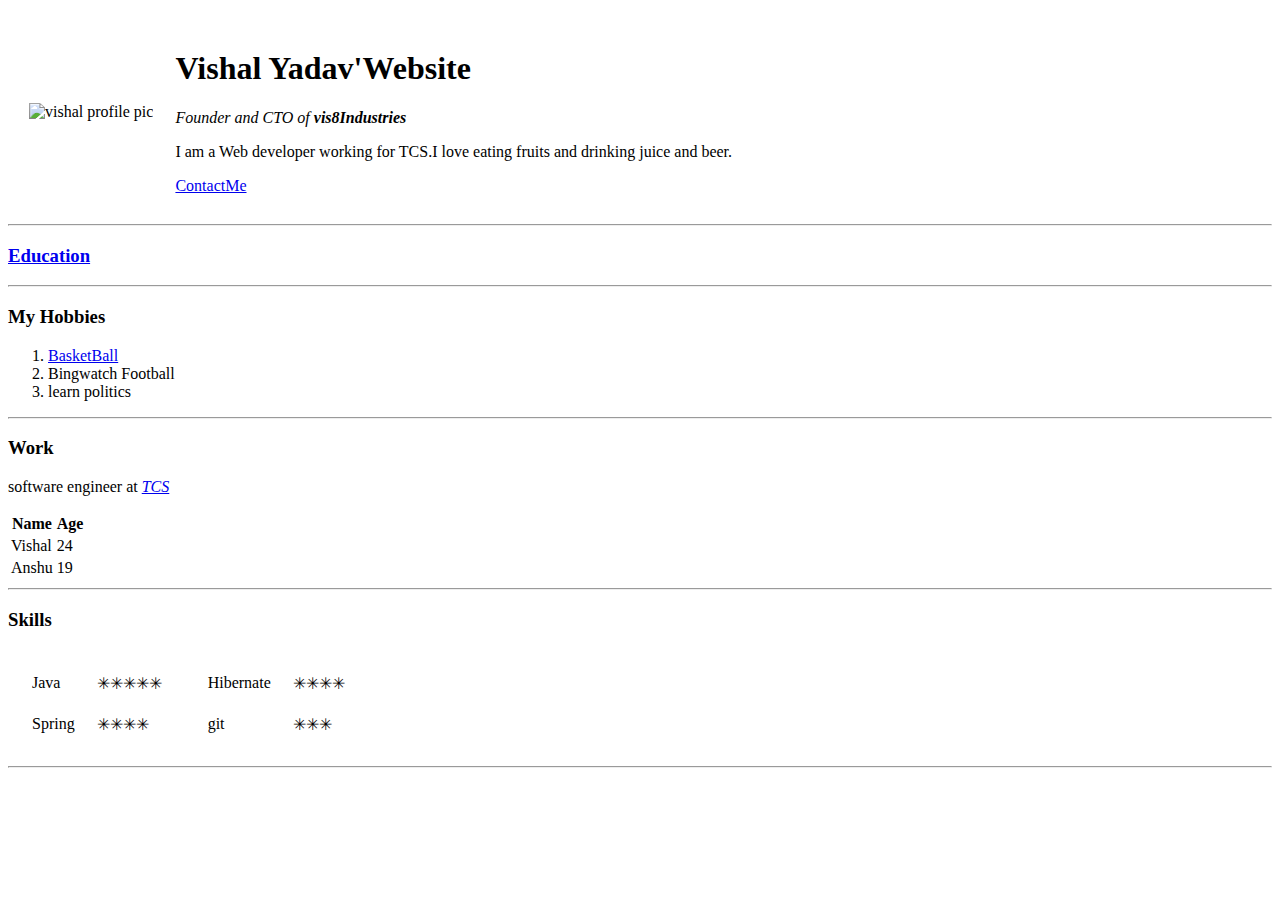
==== index.html @ cb1c9b34 "Update index.html" ====
<!DOCTYPE html>
<html>
    <head>
        <meta charset="utf-8">
        <meta name="viewport" content="width=device-width" initial-scale="1.0">
        <title>Vishal's Website</title>
    </head>
    <body>
        <table cellspacing="20">
            <tr>
                <td><img src="https://github.com/vishalYadav8/CV/blob/master/vishal-circle.png?raw=true" alt="vishal profile pic"></td>
                <td> <h1>Vishal Yadav'Website</h1>
                    <p><em>Founder and CTO of <strong>vis8Industries</strong></em></p>
                    <p>I am a Web developer working for TCS.I love eating fruits and drinking juice and beer.</p>
                    <a href="https://github.com/vishalYadav8/CV/blob/master/contactme.html">ContactMe</a>
                </td>
            </tr>
        </table>
        <hr>
        <h3><a href="visweb.html">Education</a></h3>
        <hr>
        <h3>My Hobbies</h3>
        <ol>
            <li><a href="https://en.wikipedia.org/wiki/Basketball">BasketBall</a></li>
            <li>Bingwatch Football</li>
            <li>learn politics</li>
        </ol>
        <hr>
        <h3>Work</h3>
        <p>software engineer at <em><a href="https://www.tcs.com/">TCS</a></em></p>
        <table >
            <thead>
                <tr>
                    <th>Name</th>
                    <th>Age</th>
                </tr>
            </thead>
            <tbody>
                <tr>
                    <td>Vishal</td>
                    <td>24</td>
                </tr>
                <tr>
                    <td>Anshu</td>
                    <td>19</td>
                </tr>
            </tbody>
        </table>
        <hr>
        <h3>Skills</h3>
        <table>
            <tr>
                <td>
            <table cellspacing="20">
            <tr>
                <td>Java</td>
                <td>✳✳✳✳✳</td>
            </tr>
            <tr>
                <td>Spring</td>
                <td>✳✳✳✳</td>
            </tr>
            </table>
            </td>
            <td>
            <table cellspacing="20">
            <tr>
                <td>Hibernate</td>
                <td>✳✳✳✳</td>                
            </tr>
            <tr>
                <td>git</td>
                <td>✳✳✳</td>
            </tr>
            </table>
            </td>
            </tr>
        </table>
        <hr>
    </body>
</html>
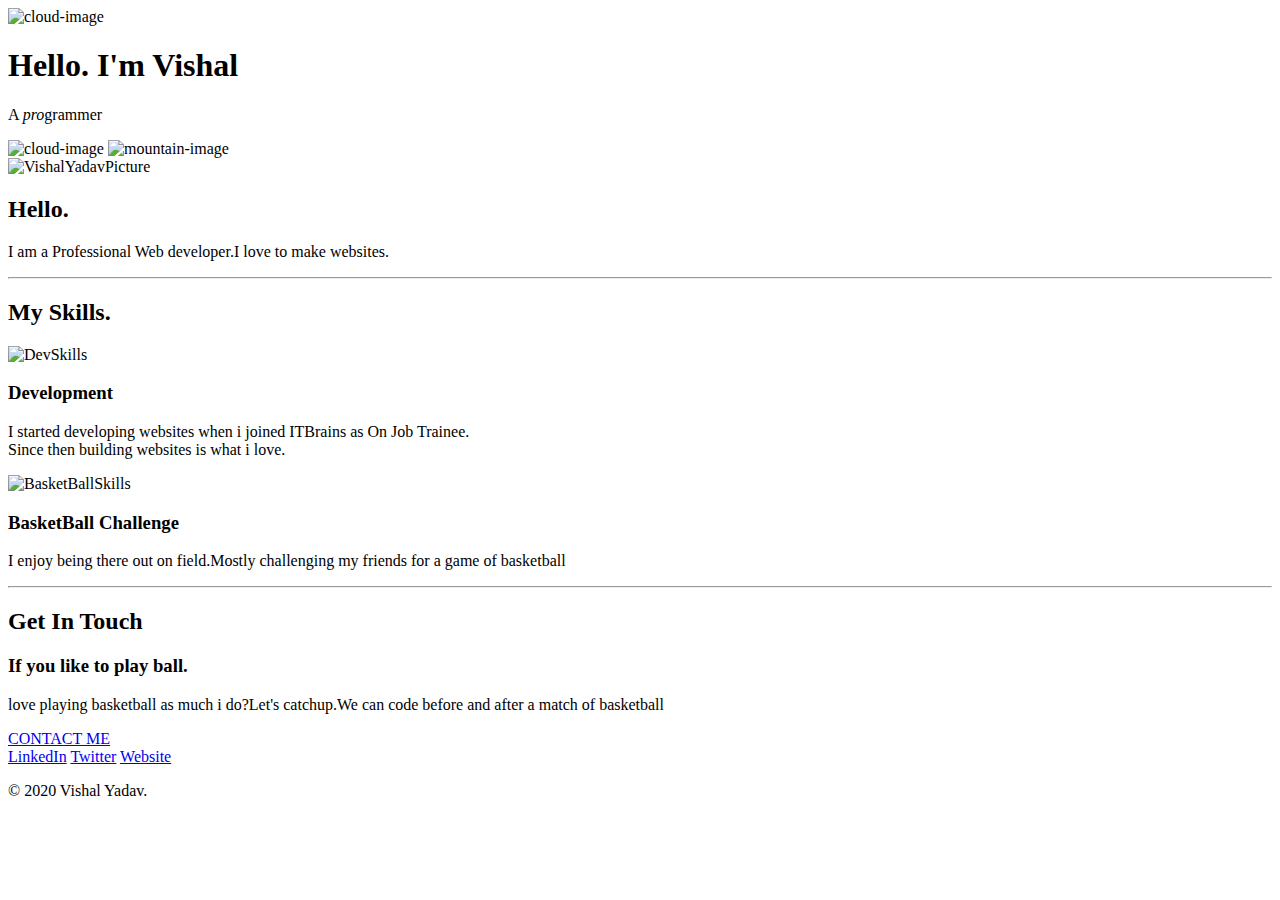
==== commit 799e3753: "new website" ====
--- a/index.html
+++ b/index.html
@@ -1,81 +1,59 @@
 <!DOCTYPE html>
 <html>
     <head>
-        <meta charset="utf-8">
-        <meta name="viewport" content="width=device-width" initial-scale="1.0">
+        <meta charset="UTF-8">
+        <meta name="viewport" content="width=device-width" intial-scale="1.0">
+        <meta name="description" content="developer website">
         <title>Vishal's Website</title>
+        <link rel="preconnect" href="https://fonts.gstatic.com">
+        <link href="https://fonts.googleapis.com/css2?family=Space+Grotesk&family=Trispace:wght@200&display=swap" rel="stylesheet">
+        <link rel="stylesheet"  type="text/css" href="css/styles.css">
+        <link rel="icon" href="favicon-32x32.png">
     </head>
     <body>
-        <table cellspacing="20">
-            <tr>
-                <td><img src="https://github.com/vishalYadav8/CV/blob/master/vishal-circle.png?raw=true" alt="vishal profile pic"></td>
-                <td> <h1>Vishal Yadav'Website</h1>
-                    <p><em>Founder and CTO of <strong>vis8Industries</strong></em></p>
-                    <p>I am a Web developer working for TCS.I love eating fruits and drinking juice and beer.</p>
-                    <a href="https://github.com/vishalYadav8/CV/blob/master/contactme.html">ContactMe</a>
-                </td>
-            </tr>
-        </table>
-        <hr>
-        <h3><a href="visweb.html">Education</a></h3>
-        <hr>
-        <h3>My Hobbies</h3>
-        <ol>
-            <li><a href="https://en.wikipedia.org/wiki/Basketball">BasketBall</a></li>
-            <li>Bingwatch Football</li>
-            <li>learn politics</li>
-        </ol>
-        <hr>
-        <h3>Work</h3>
-        <p>software engineer at <em><a href="https://www.tcs.com/">TCS</a></em></p>
-        <table >
-            <thead>
-                <tr>
-                    <th>Name</th>
-                    <th>Age</th>
-                </tr>
-            </thead>
-            <tbody>
-                <tr>
-                    <td>Vishal</td>
-                    <td>24</td>
-                </tr>
-                <tr>
-                    <td>Anshu</td>
-                    <td>19</td>
-                </tr>
-            </tbody>
-        </table>
-        <hr>
-        <h3>Skills</h3>
-        <table>
-            <tr>
-                <td>
-            <table cellspacing="20">
-            <tr>
-                <td>Java</td>
-                <td>✳✳✳✳✳</td>
-            </tr>
-            <tr>
-                <td>Spring</td>
-                <td>✳✳✳✳</td>
-            </tr>
-            </table>
-            </td>
-            <td>
-            <table cellspacing="20">
-            <tr>
-                <td>Hibernate</td>
-                <td>✳✳✳✳</td>                
-            </tr>
-            <tr>
-                <td>git</td>
-                <td>✳✳✳</td>
-            </tr>
-            </table>
-            </td>
-            </tr>
-        </table>
-        <hr>
-    </body>
-</html>
+        <div class="top-container">
+            <img class="top_cloud"src="images\cloud.png" alt="cloud-image">
+            <h1 >Hello. I'm Vishal</h1>
+            <p>A <span><em>pro</em></span>grammer</p>
+            <img class="bottom_cloud" src="images\cloud.png" alt="cloud-image">
+            <img  src="images\mountain.png" alt="mountain-image">   
+        </div>
+        <div class="middle-container">
+            <div class="profile">
+              <img class="profilePic" src="C:\Users\sunil kumar\Pictures\circle-cropped.png" alt="VishalYadavPicture">
+              <h2>Hello.</h2>
+              <p>I am a Professional Web developer.I love to make websites.</p>
+            </div>
+            <hr>
+            <div>
+              <h2>My Skills.</h2>
+              <div>
+                <img class="devPic"src="https://www.flaticon.com/svg/static/icons/svg/1006/1006363.svg" alt="DevSkills">
+                <h3>Development</h3>
+                <p>I started developing websites when i joined ITBrains as On Job Trainee.<br>Since then building websites is what i love.</p>
+              </div>
+              <div class="skill-row">
+                <img class="basketPic"src="https://www.flaticon.com/premium-icon/icons/svg/3055/3055855.svg" alt="BasketBallSkills">
+                <h3>BasketBall Challenge</h3>
+                <p>I enjoy being there out on field.Mostly challenging my friends for a game of basketball</p>
+              </div>
+            </div>
+            <hr>
+            <div class="contact-me">
+              <h2>Get In Touch</h2>
+              <h3>If you like to play ball.</h3>
+              <p>love playing basketball as much i do?Let's catchup.We can code before and after a match of basketball</p>
+              <a class="btn" href="mailto:vshlyadav82@gmail.com">CONTACT ME</a>
+            </div>
+          </div>
+          
+          
+          <div class="bottom-container">
+            <a class="footer-link" href="https://www.linkedin.com/in/vishalyadav8/">LinkedIn</a>
+            <a class="footer-link" href="https://twitter.com/">Twitter</a>
+            <a class="footer-link" href="https://www.appbrewery.co/">Website</a>
+            <p>© 2020 Vishal Yadav.</p>
+          </div>
+          
+    </body> 
+</html>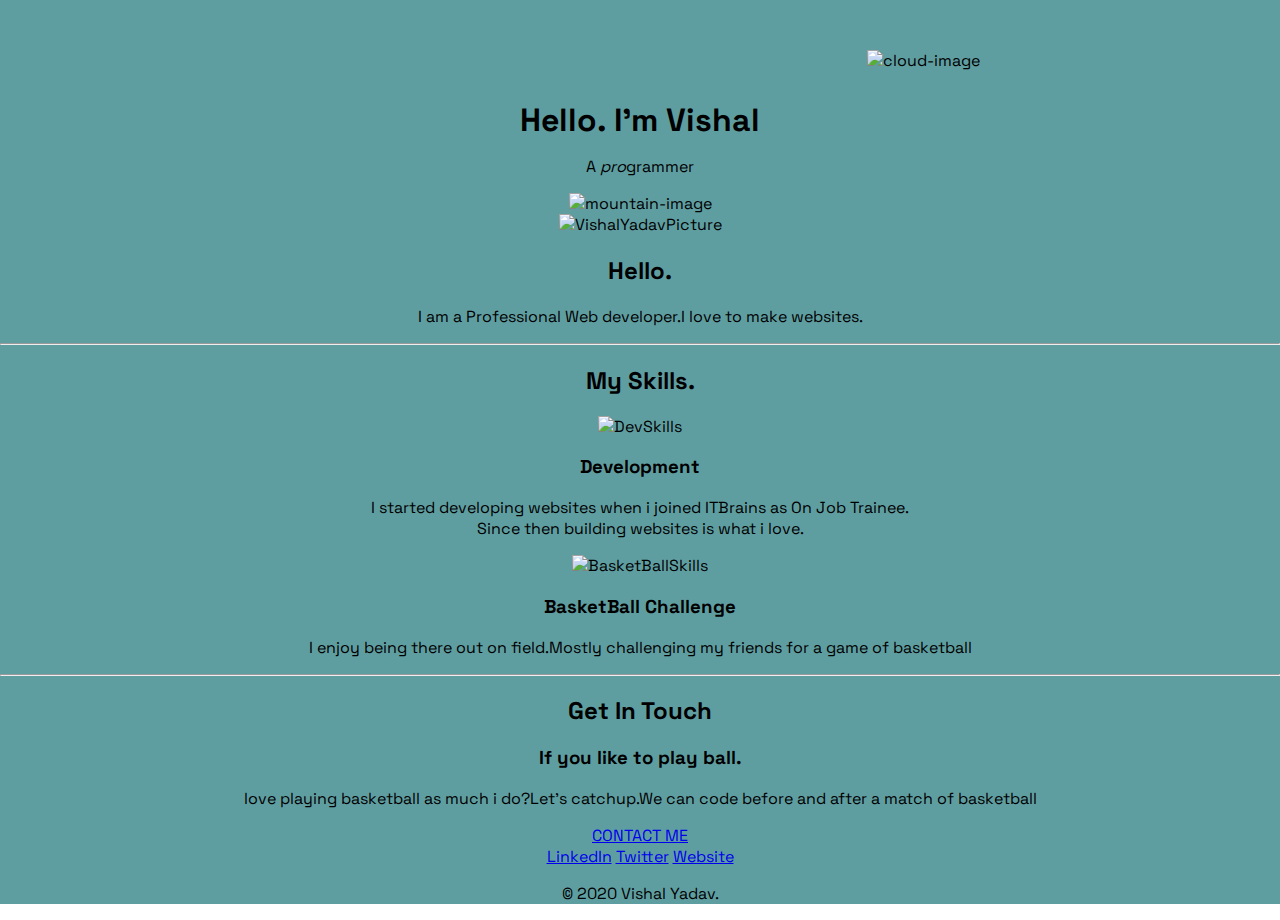
==== commit e06a0177: "updated the href to css" ====
--- a/index.html
+++ b/index.html
@@ -7,7 +7,7 @@
         <title>Vishal's Website</title>
         <link rel="preconnect" href="https://fonts.gstatic.com">
         <link href="https://fonts.googleapis.com/css2?family=Space+Grotesk&family=Trispace:wght@200&display=swap" rel="stylesheet">
-        <link rel="stylesheet"  type="text/css" href="css/styles.css">
+        <link rel="stylesheet"  type="text/css" href="styles.css">
         <link rel="icon" href="favicon-32x32.png">
     </head>
     <body>
@@ -56,4 +56,4 @@
           </div>
           
     </body> 
-</html>+</html>
--- a/styles.css
+++ b/styles.css
@@ -0,0 +1,49 @@
+
+body
+{
+    margin: 0px;
+    text-align: center;
+    font-family: 'Space Grotesk', sans-serif;
+}
+h1{
+    width: 288px;
+    margin: 0 auto 0 auto;
+}
+
+.top-container{
+       background-color: cadetblue;
+       position: relative;
+       padding-top: 100px;
+}
+
+.middle-container{
+    background-color: cadetblue;
+}
+
+.bottom-container{
+    background-color: cadetblue;
+}
+
+.bottom_cloud{
+    position: absolute;
+    left: 300px;
+    bottom: 300px;
+}
+
+.top_cloud{
+   position: absolute;
+   top: 50px;
+   right: 300px;
+}
+.profilePic{
+    height: 200px;
+    width: 200px;
+}
+.devPic{
+    height: 200px;
+    width: 200px;
+}
+.basketPic{
+    height: 200px;
+    width: 200px;
+}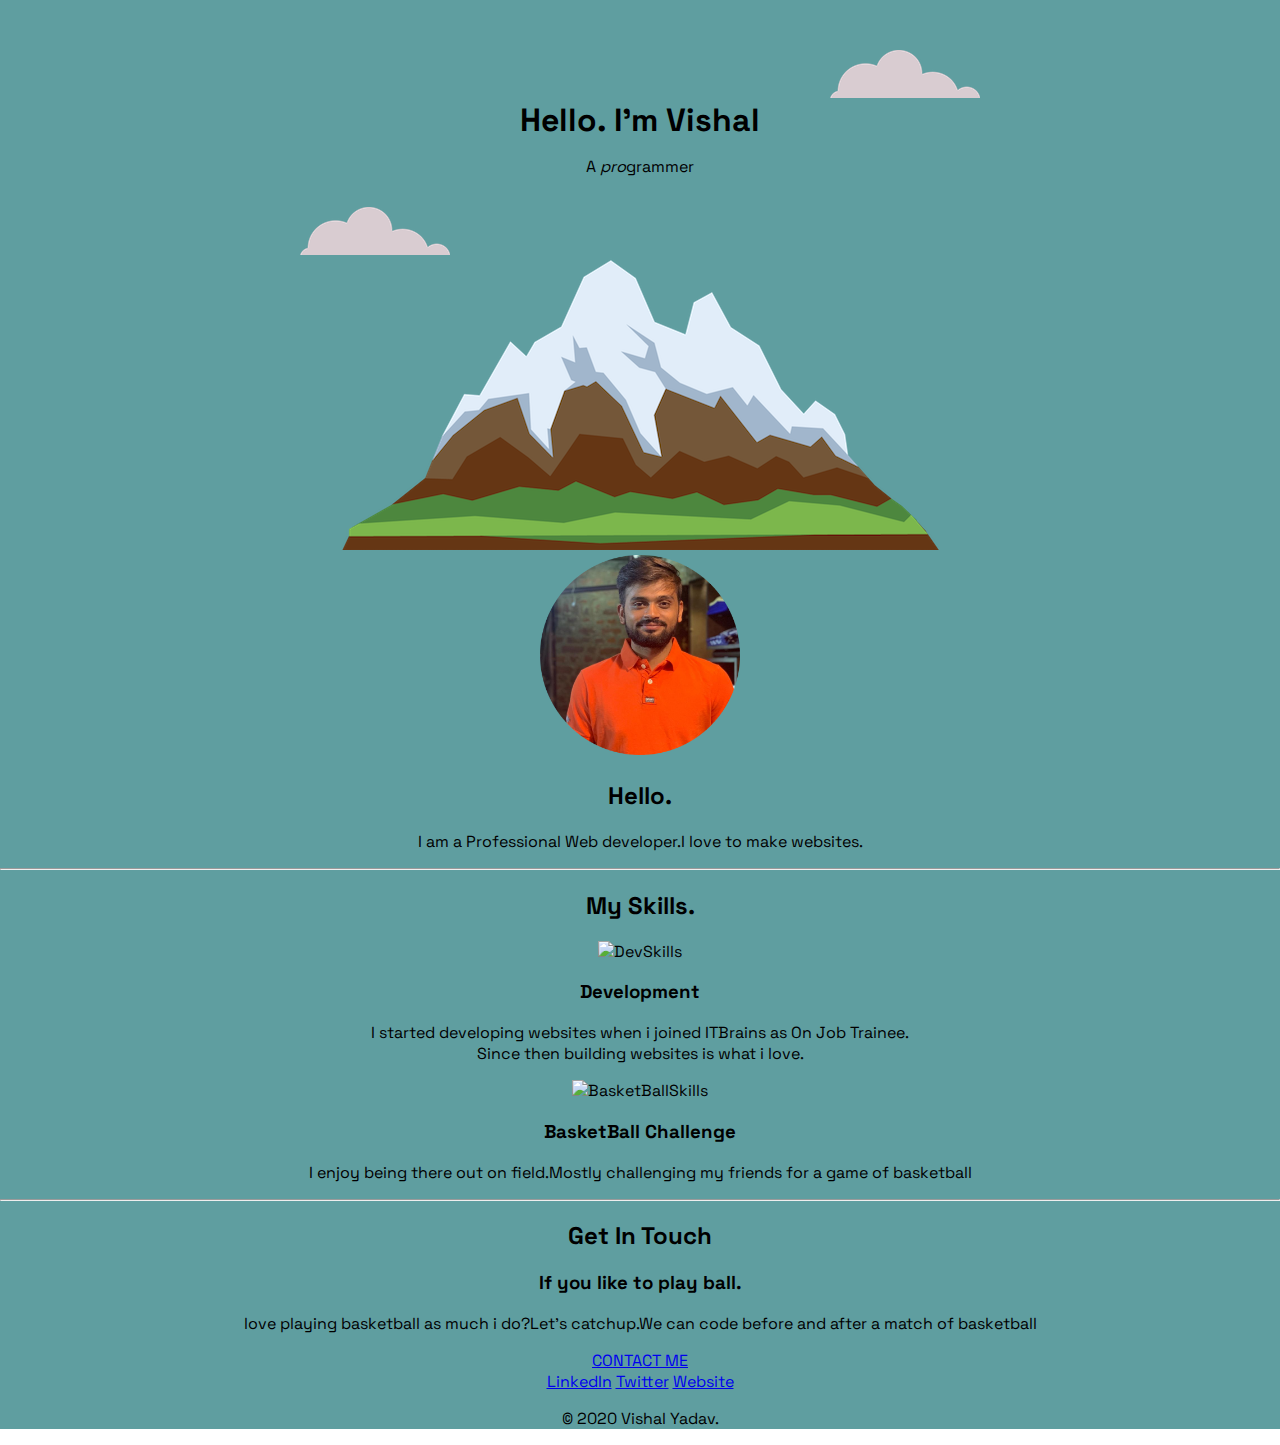
==== commit c0bdab24: "added missed images" ====
--- a/index.html
+++ b/index.html
@@ -12,15 +12,15 @@
     </head>
     <body>
         <div class="top-container">
-            <img class="top_cloud"src="images\cloud.png" alt="cloud-image">
+            <img class="top_cloud"src="cloud.png" alt="cloud-image">
             <h1 >Hello. I'm Vishal</h1>
             <p>A <span><em>pro</em></span>grammer</p>
-            <img class="bottom_cloud" src="images\cloud.png" alt="cloud-image">
-            <img  src="images\mountain.png" alt="mountain-image">   
+            <img class="bottom_cloud" src="cloud.png" alt="cloud-image">
+            <img  src="mountain.png" alt="mountain-image">   
         </div>
         <div class="middle-container">
             <div class="profile">
-              <img class="profilePic" src="C:\Users\sunil kumar\Pictures\circle-cropped.png" alt="VishalYadavPicture">
+              <img class="profilePic" src="circle-cropped.png" alt="VishalYadavPicture">
               <h2>Hello.</h2>
               <p>I am a Professional Web developer.I love to make websites.</p>
             </div>
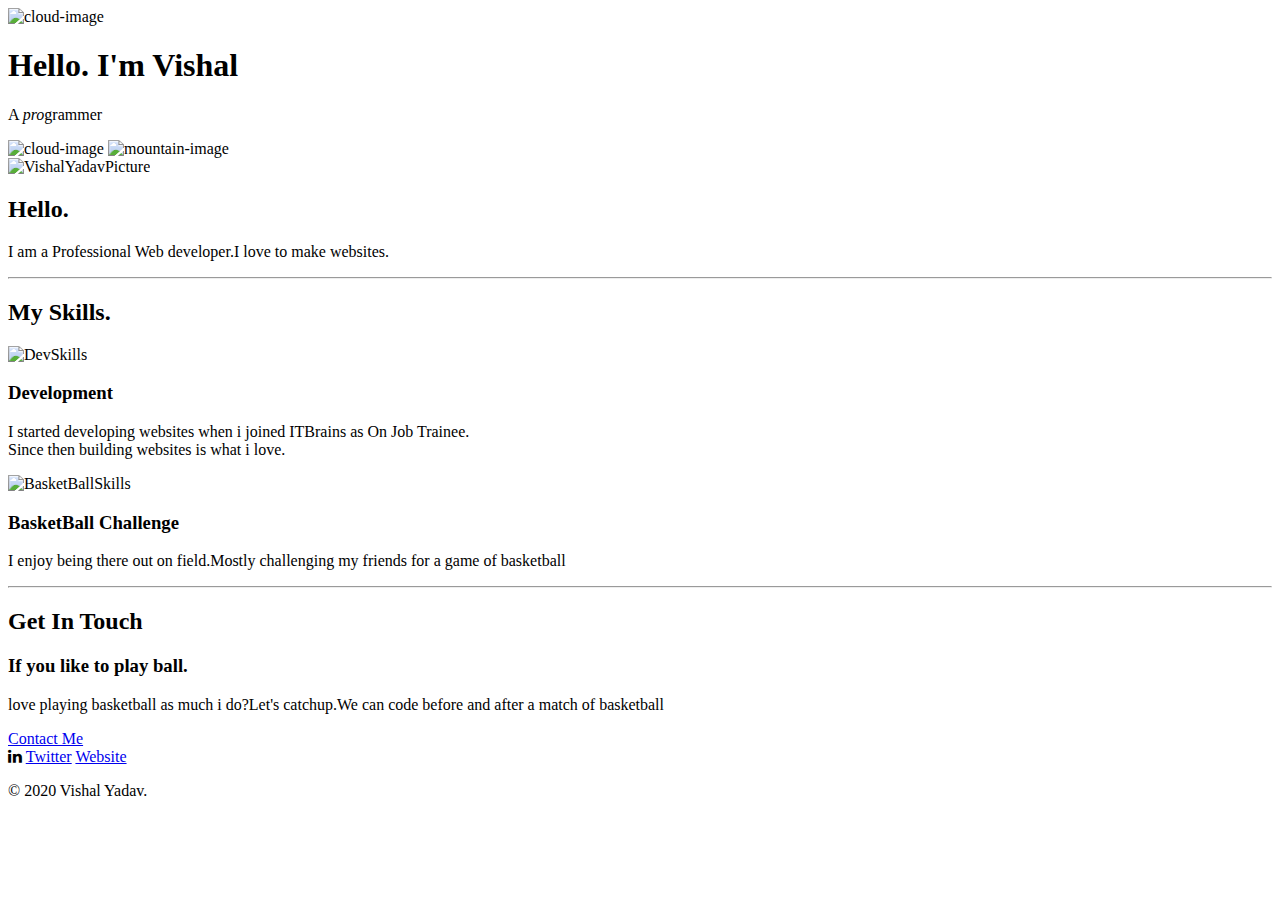
==== commit c000e779: "added linkedin icon" ====
--- a/index.html
+++ b/index.html
@@ -6,21 +6,24 @@
         <meta name="description" content="developer website">
         <title>Vishal's Website</title>
         <link rel="preconnect" href="https://fonts.gstatic.com">
+        <script src="https://ajax.googleapis.com/ajax/libs/jquery/3.5.1/jquery.min.js"></script>
+        <script src="CV.js"></script>
+        <link rel="stylesheet" href="https://cdnjs.cloudflare.com/ajax/libs/font-awesome/4.7.0/css/font-awesome.min.css">
         <link href="https://fonts.googleapis.com/css2?family=Space+Grotesk&family=Trispace:wght@200&display=swap" rel="stylesheet">
-        <link rel="stylesheet"  type="text/css" href="styles.css">
+        <link rel="stylesheet"  type="text/css" href="css/styles.css">
         <link rel="icon" href="favicon-32x32.png">
     </head>
     <body>
         <div class="top-container">
-            <img class="top_cloud"src="cloud.png" alt="cloud-image">
+            <img class="top_cloud"src="images\cloud.png" alt="cloud-image">
             <h1 >Hello. I'm Vishal</h1>
             <p>A <span><em>pro</em></span>grammer</p>
-            <img class="bottom_cloud" src="cloud.png" alt="cloud-image">
-            <img  src="mountain.png" alt="mountain-image">   
+            <img class="bottom_cloud" src="images\cloud.png" alt="cloud-image">
+            <img  src="images\mountain.png" alt="mountain-image">   
         </div>
         <div class="middle-container">
             <div class="profile">
-              <img class="profilePic" src="circle-cropped.png" alt="VishalYadavPicture">
+              <img class="profilePic" src="C:\Users\sunil kumar\Pictures\circle-cropped.png" alt="VishalYadavPicture">
               <h2>Hello.</h2>
               <p>I am a Professional Web developer.I love to make websites.</p>
             </div>
@@ -43,17 +46,18 @@
               <h2>Get In Touch</h2>
               <h3>If you like to play ball.</h3>
               <p>love playing basketball as much i do?Let's catchup.We can code before and after a match of basketball</p>
-              <a class="btn" href="mailto:vshlyadav82@gmail.com">CONTACT ME</a>
+              <a class="btn" href="mailto:vshlyadav82@gmail.com">Contact Me</a>
             </div>
           </div>
           
           
           <div class="bottom-container">
-            <a class="footer-link" href="https://www.linkedin.com/in/vishalyadav8/">LinkedIn</a>
+            
+            <i  class="fa fa-linkedin" aria-hidden="true" onclick="linkedin()"></i>
             <a class="footer-link" href="https://twitter.com/">Twitter</a>
             <a class="footer-link" href="https://www.appbrewery.co/">Website</a>
             <p>© 2020 Vishal Yadav.</p>
           </div>
           
     </body> 
-</html>
+</html>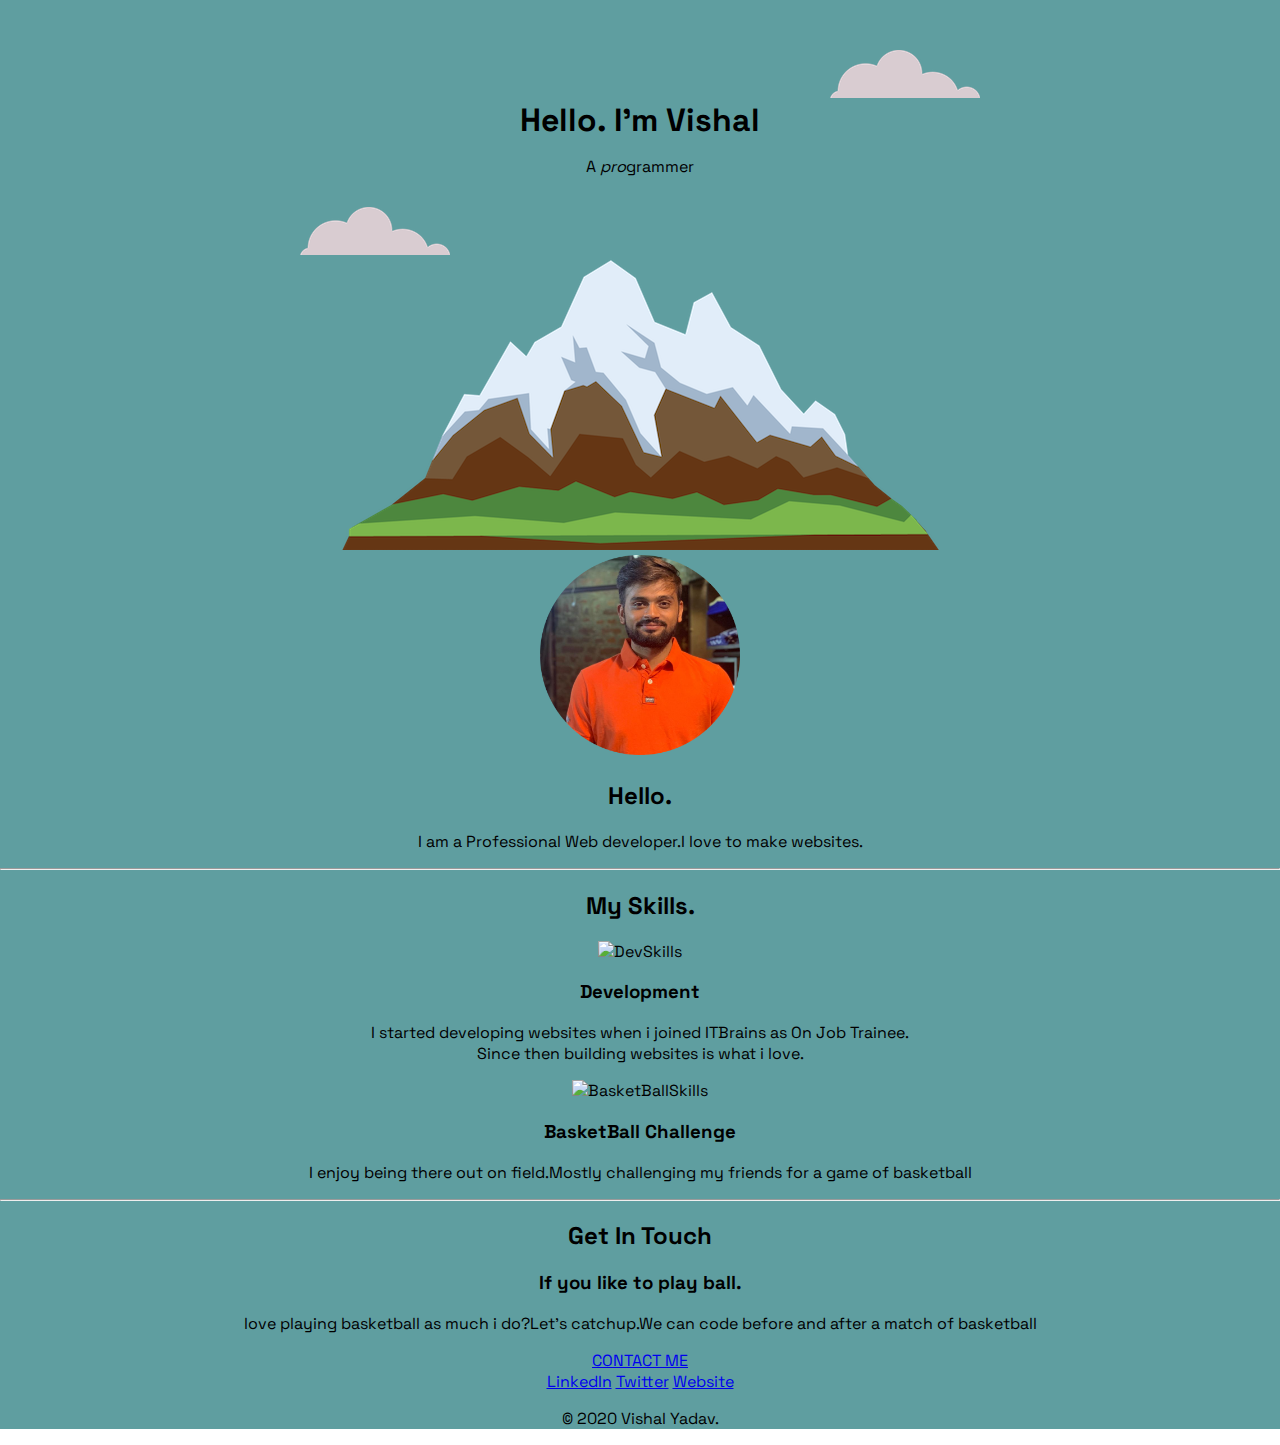
==== commit ae9ec87a: "reverting" ====
--- a/index.html
+++ b/index.html
@@ -6,24 +6,21 @@
         <meta name="description" content="developer website">
         <title>Vishal's Website</title>
         <link rel="preconnect" href="https://fonts.gstatic.com">
-        <script src="https://ajax.googleapis.com/ajax/libs/jquery/3.5.1/jquery.min.js"></script>
-        <script src="CV.js"></script>
-        <link rel="stylesheet" href="https://cdnjs.cloudflare.com/ajax/libs/font-awesome/4.7.0/css/font-awesome.min.css">
         <link href="https://fonts.googleapis.com/css2?family=Space+Grotesk&family=Trispace:wght@200&display=swap" rel="stylesheet">
-        <link rel="stylesheet"  type="text/css" href="css/styles.css">
+        <link rel="stylesheet"  type="text/css" href="styles.css">
         <link rel="icon" href="favicon-32x32.png">
     </head>
     <body>
         <div class="top-container">
-            <img class="top_cloud"src="images\cloud.png" alt="cloud-image">
+            <img class="top_cloud"src="cloud.png" alt="cloud-image">
             <h1 >Hello. I'm Vishal</h1>
             <p>A <span><em>pro</em></span>grammer</p>
-            <img class="bottom_cloud" src="images\cloud.png" alt="cloud-image">
-            <img  src="images\mountain.png" alt="mountain-image">   
+            <img class="bottom_cloud" src="cloud.png" alt="cloud-image">
+            <img  src="mountain.png" alt="mountain-image">   
         </div>
         <div class="middle-container">
             <div class="profile">
-              <img class="profilePic" src="C:\Users\sunil kumar\Pictures\circle-cropped.png" alt="VishalYadavPicture">
+              <img class="profilePic" src="circle-cropped.png" alt="VishalYadavPicture">
               <h2>Hello.</h2>
               <p>I am a Professional Web developer.I love to make websites.</p>
             </div>
@@ -46,18 +43,17 @@
               <h2>Get In Touch</h2>
               <h3>If you like to play ball.</h3>
               <p>love playing basketball as much i do?Let's catchup.We can code before and after a match of basketball</p>
-              <a class="btn" href="mailto:vshlyadav82@gmail.com">Contact Me</a>
+              <a class="btn" href="mailto:vshlyadav82@gmail.com">CONTACT ME</a>
             </div>
           </div>
           
           
           <div class="bottom-container">
-            
-            <i  class="fa fa-linkedin" aria-hidden="true" onclick="linkedin()"></i>
+            <a class="footer-link" href="https://www.linkedin.com/in/vishalyadav8/">LinkedIn</a>
             <a class="footer-link" href="https://twitter.com/">Twitter</a>
             <a class="footer-link" href="https://www.appbrewery.co/">Website</a>
             <p>© 2020 Vishal Yadav.</p>
           </div>
           
     </body> 
-</html>+</html>
--- a/styles.css
+++ b/styles.css
@@ -0,0 +1,53 @@
+
+body
+{
+    margin: 0px;
+    text-align: center;
+    font-family: 'Space Grotesk', sans-serif;
+}
+h1{
+    width: 288px;
+    margin: 0 auto 0 auto;
+}
+
+.top-container{
+       background-color: cadetblue;
+       position: relative;
+       padding-top: 100px;
+}
+
+.middle-container{
+    background-color: cadetblue;
+}
+
+.bottom-container{
+    background-color: cadetblue;
+}
+
+.bottom_cloud{
+    position: absolute;
+    left: 300px;
+    bottom: 300px;
+}
+
+.top_cloud{
+   position: absolute;
+   top: 50px;
+   right: 300px;
+}
+.profilePic{
+    height: 200px;
+    width: 200px;
+}
+.devPic{
+    height: 200px;
+    width: 200px;
+}
+.basketPic{
+    height: 200px;
+    width: 200px;
+}
+
+.fa-linkedin{
+    cursor: pointer;
+}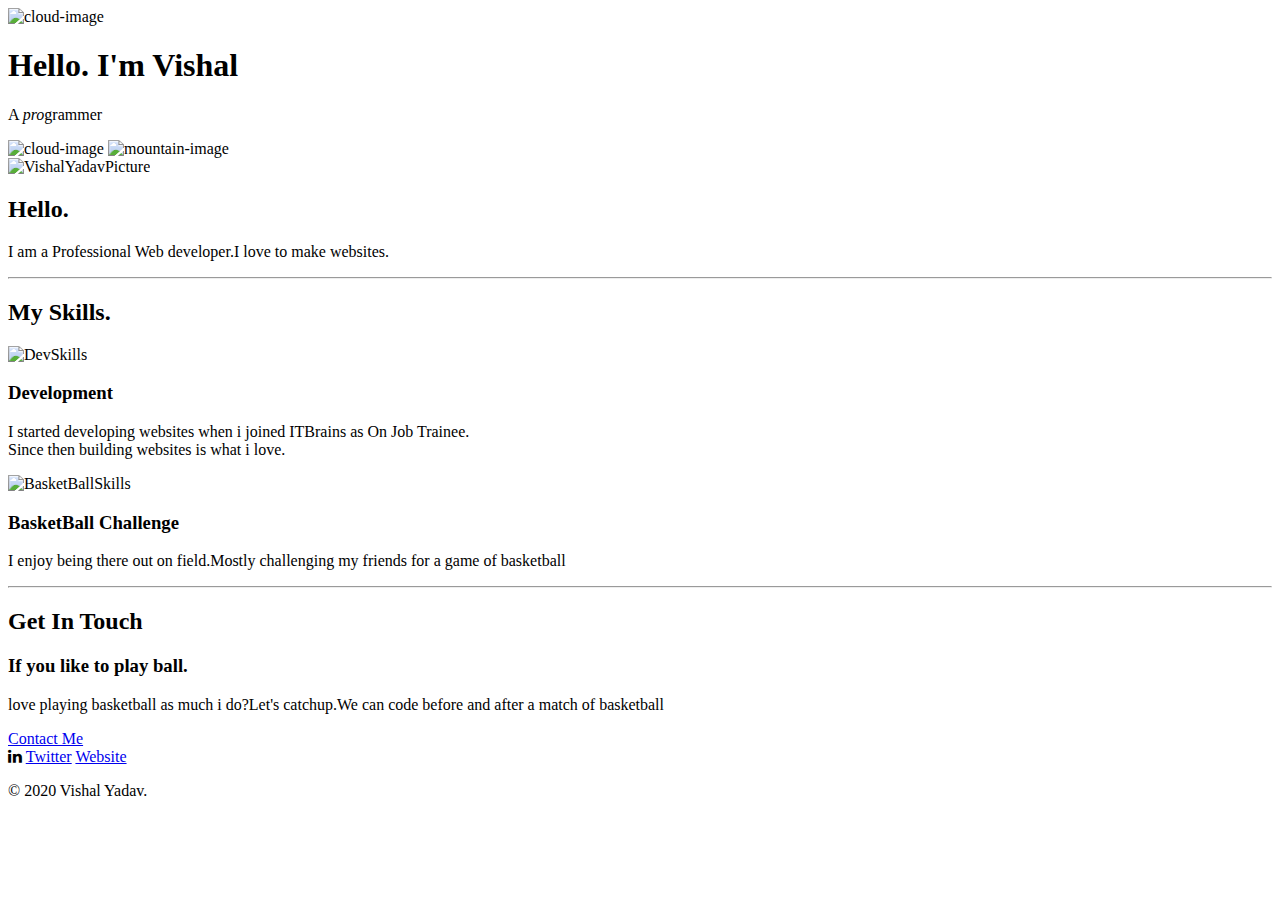
==== commit 795f2441: "added linkedin icon" ====
--- a/index.html
+++ b/index.html
@@ -6,21 +6,24 @@
         <meta name="description" content="developer website">
         <title>Vishal's Website</title>
         <link rel="preconnect" href="https://fonts.gstatic.com">
+        <script src="https://ajax.googleapis.com/ajax/libs/jquery/3.5.1/jquery.min.js"></script>
+        <script src="CV.js"></script>
+        <link rel="stylesheet" href="https://cdnjs.cloudflare.com/ajax/libs/font-awesome/4.7.0/css/font-awesome.min.css">
         <link href="https://fonts.googleapis.com/css2?family=Space+Grotesk&family=Trispace:wght@200&display=swap" rel="stylesheet">
-        <link rel="stylesheet"  type="text/css" href="styles.css">
+        <link rel="stylesheet"  type="text/css" href="css/styles.css">
         <link rel="icon" href="favicon-32x32.png">
     </head>
     <body>
         <div class="top-container">
-            <img class="top_cloud"src="cloud.png" alt="cloud-image">
+            <img class="top_cloud"src="images\cloud.png" alt="cloud-image">
             <h1 >Hello. I'm Vishal</h1>
             <p>A <span><em>pro</em></span>grammer</p>
-            <img class="bottom_cloud" src="cloud.png" alt="cloud-image">
-            <img  src="mountain.png" alt="mountain-image">   
+            <img class="bottom_cloud" src="images\cloud.png" alt="cloud-image">
+            <img  src="images\mountain.png" alt="mountain-image">   
         </div>
         <div class="middle-container">
             <div class="profile">
-              <img class="profilePic" src="circle-cropped.png" alt="VishalYadavPicture">
+              <img class="profilePic" src="C:\Users\sunil kumar\Pictures\circle-cropped.png" alt="VishalYadavPicture">
               <h2>Hello.</h2>
               <p>I am a Professional Web developer.I love to make websites.</p>
             </div>
@@ -43,17 +46,18 @@
               <h2>Get In Touch</h2>
               <h3>If you like to play ball.</h3>
               <p>love playing basketball as much i do?Let's catchup.We can code before and after a match of basketball</p>
-              <a class="btn" href="mailto:vshlyadav82@gmail.com">CONTACT ME</a>
+              <a class="btn" href="mailto:vshlyadav82@gmail.com">Contact Me</a>
             </div>
           </div>
           
           
           <div class="bottom-container">
-            <a class="footer-link" href="https://www.linkedin.com/in/vishalyadav8/">LinkedIn</a>
+            
+            <i  class="fa fa-linkedin" aria-hidden="true" onclick="linkedin()"></i>
             <a class="footer-link" href="https://twitter.com/">Twitter</a>
             <a class="footer-link" href="https://www.appbrewery.co/">Website</a>
             <p>© 2020 Vishal Yadav.</p>
           </div>
           
     </body> 
-</html>
+</html>